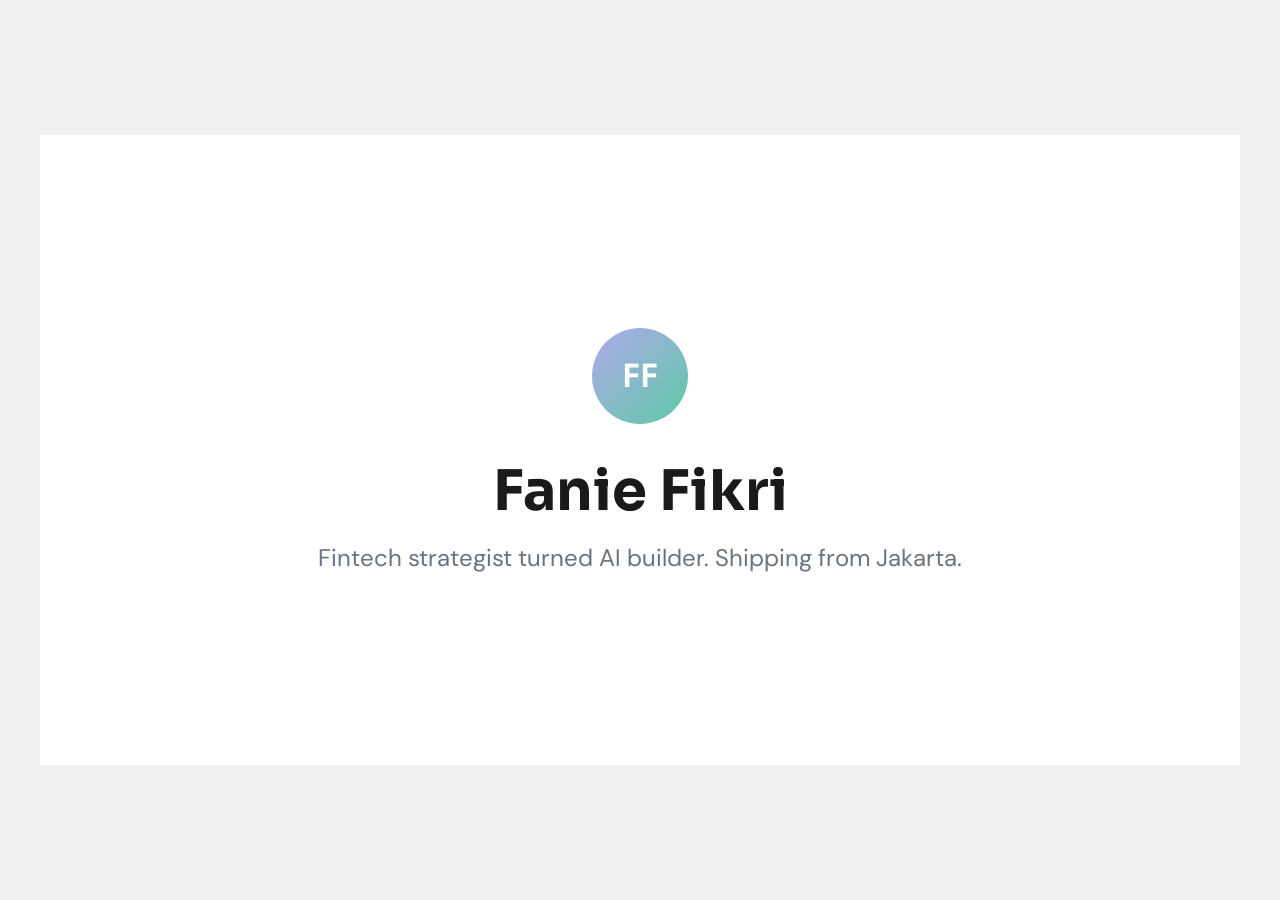
==== og-image-template.html @ a8be80ae "feat: meta tags, og image, favicon" ====
<!DOCTYPE html>
<html lang="en">
<head>
  <meta charset="UTF-8">
  <meta name="viewport" content="width=device-width, initial-scale=1.0">
  <title>OG Image Template — faniefikri.com</title>
  <link rel="preconnect" href="https://fonts.googleapis.com">
  <link rel="preconnect" href="https://fonts.gstatic.com" crossorigin>
  <link href="https://fonts.googleapis.com/css2?family=Sora:wght@400;600;700&family=DM+Sans:ital,opsz,wght@0,9..40,400;0,9..40,500;0,9..40,600;1,9..40,400&display=swap" rel="stylesheet">
  <style>
    *, *::before, *::after {
      box-sizing: border-box;
      margin: 0;
      padding: 0;
    }

    body {
      background: #f0f0f0;
      display: flex;
      align-items: center;
      justify-content: center;
      min-height: 100vh;
      font-family: "DM Sans", sans-serif;
    }

    /* The og:image canvas — screenshot this exact div */
    .og-canvas {
      width: 1200px;
      height: 630px;
      background: #FFFFFF;
      display: flex;
      flex-direction: column;
      align-items: center;
      justify-content: center;
      gap: 0;
    }

    .og-avatar {
      width: 96px;
      height: 96px;
      border-radius: 50%;
      background: linear-gradient(135deg, #AFA9EC, #5DCAA5);
      display: flex;
      align-items: center;
      justify-content: center;
      color: #FFFFFF;
      font-family: "Sora", sans-serif;
      font-weight: 600;
      font-size: 32px;
      margin-bottom: 2rem;
    }

    .og-name {
      font-family: "Sora", sans-serif;
      font-size: 3.5rem;
      font-weight: 700;
      color: #1A1A1A;
      margin-bottom: 1rem;
    }

    .og-oneliner {
      font-size: 1.5rem;
      color: #6B7280;
    }
  </style>
</head>
<body>
  <!--
    INSTRUCTIONS:
    1. Open this file in your browser
    2. Screenshot the white box (1200x630px)
    3. Save as assets/og-image.png
  -->
  <div class="og-canvas">
    <div class="og-avatar">FF</div>
    <h1 class="og-name">Fanie Fikri</h1>
    <p class="og-oneliner">Fintech strategist turned AI builder. Shipping from Jakarta.</p>
  </div>
</body>
</html>
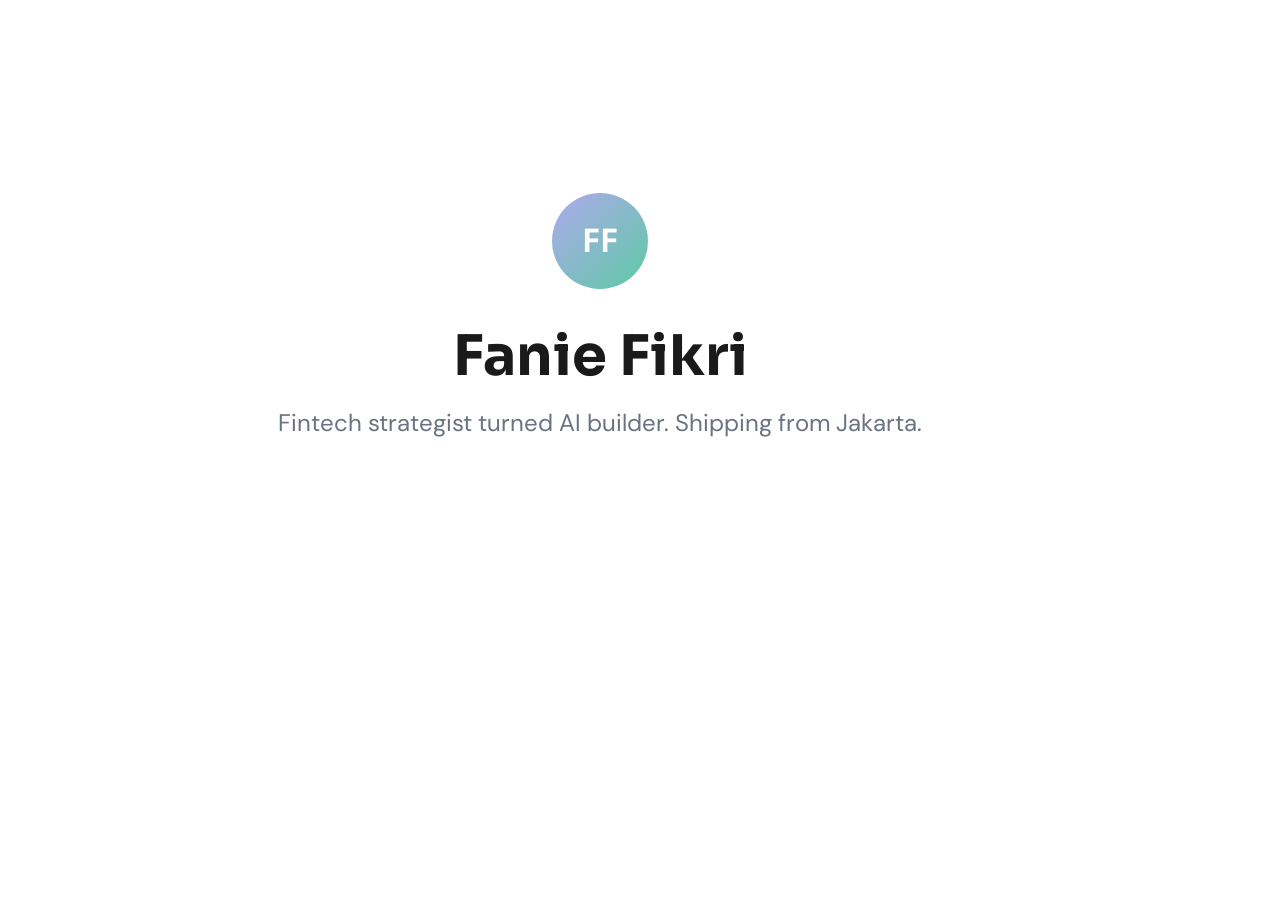
==== commit 65e80abc: "feat: add og image" ====
--- a/og-image-template.html
+++ b/og-image-template.html
@@ -15,11 +15,13 @@
     }
 
     body {
-      background: #f0f0f0;
+      background: #FFFFFF;
       display: flex;
       align-items: center;
       justify-content: center;
-      min-height: 100vh;
+      width: 1200px;
+      height: 630px;
+      overflow: hidden;
       font-family: "DM Sans", sans-serif;
     }
 
